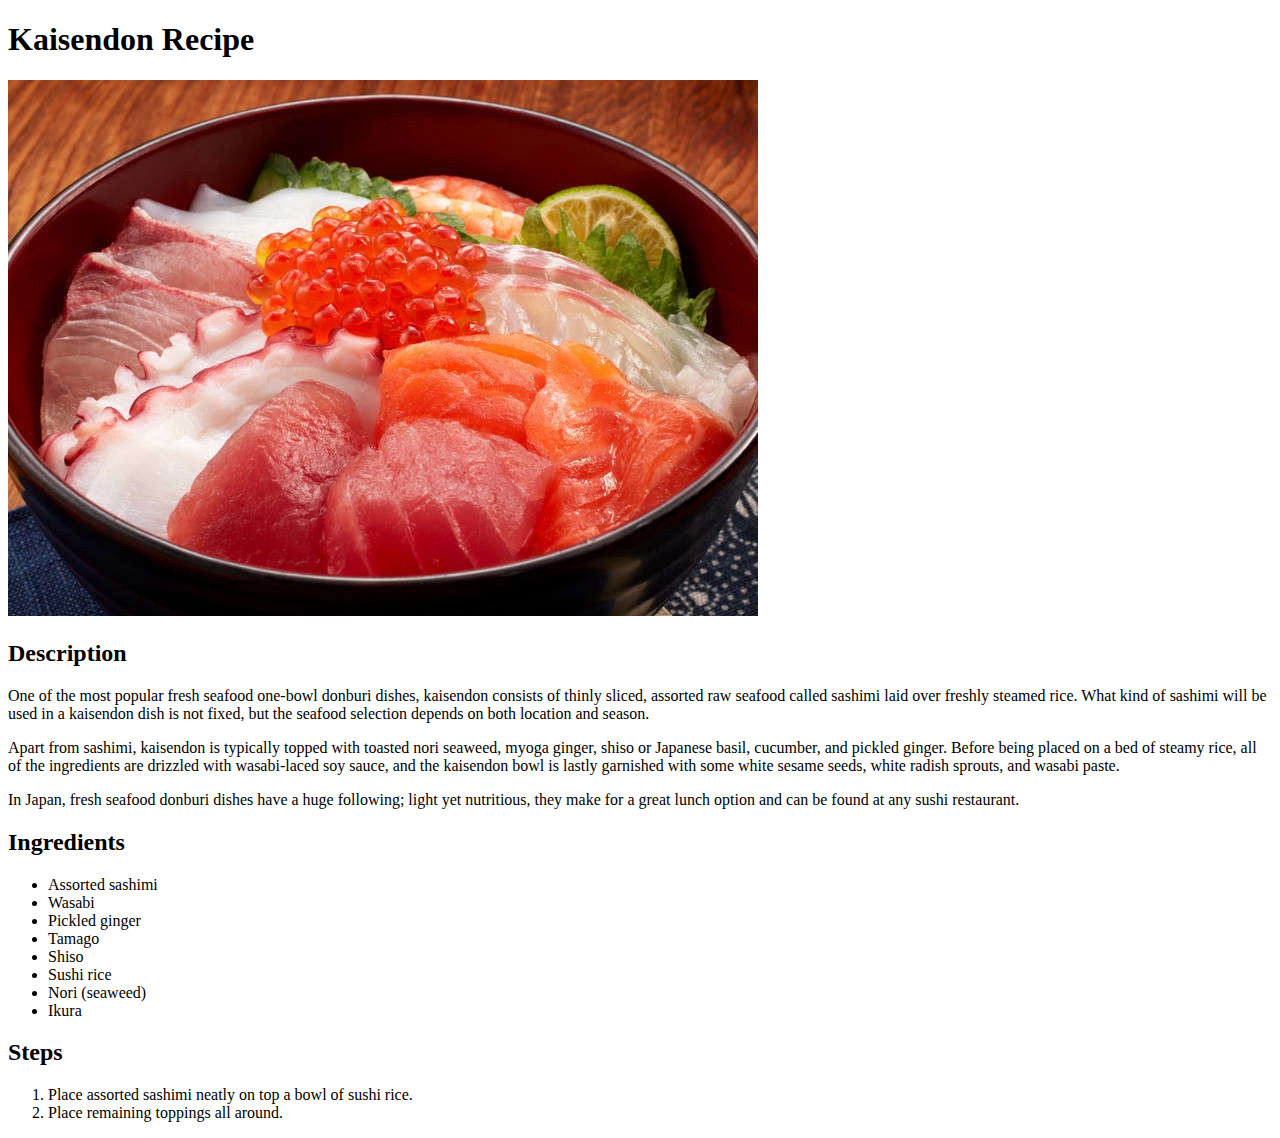
==== recipes/kaisendon.html @ fb9a1195 "Add new kaisendon recipe" ====
<!DOCTYPE html>
<html lang="en">
<head>
    <meta charset="UTF-8">
    <meta http-equiv="X-UA-Compatible" content="IE=edge">
    <meta name="viewport" content="width=device-width, initial-scale=1.0">
    <title>Kaisendon</title>
</head>
<body>
    <h1>Kaisendon Recipe</h1>
    <img src="./kaisendon.jpg">

    <h2>Description</h2>
    <p>One of the most popular fresh seafood one-bowl donburi dishes, kaisendon consists of thinly sliced, assorted raw seafood called sashimi laid over freshly steamed rice. What kind of sashimi will be used in a kaisendon dish is not fixed, but the seafood selection depends on both location and season.</p>
    <p>Apart from sashimi, kaisendon is typically topped with toasted nori seaweed, myoga ginger, shiso or Japanese basil, cucumber, and pickled ginger. Before being placed on a bed of steamy rice, all of the ingredients are drizzled with wasabi-laced soy sauce, and the kaisendon bowl is lastly garnished with some white sesame seeds, white radish sprouts, and wasabi paste.</p>
    <p>In Japan, fresh seafood donburi dishes have a huge following; light yet nutritious, they make for a great lunch option and can be found at any sushi restaurant.</p>
    
    <h2>Ingredients</h2>
    <ul>
        <li>Assorted sashimi</li>
        <li>Wasabi</li>
        <li>Pickled ginger</li>
        <li>Tamago</li>
        <li>Shiso</li>
        <li>Sushi rice</li>
        <li>Nori (seaweed)</li>
        <li>Ikura</li>
    </ul>

    <h2>Steps</h2>
    <ol>
        <li>Place assorted sashimi neatly on top a bowl of sushi rice.</li>
        <li>Place remaining toppings all around.</li>
    </ol>

</body>
</html>
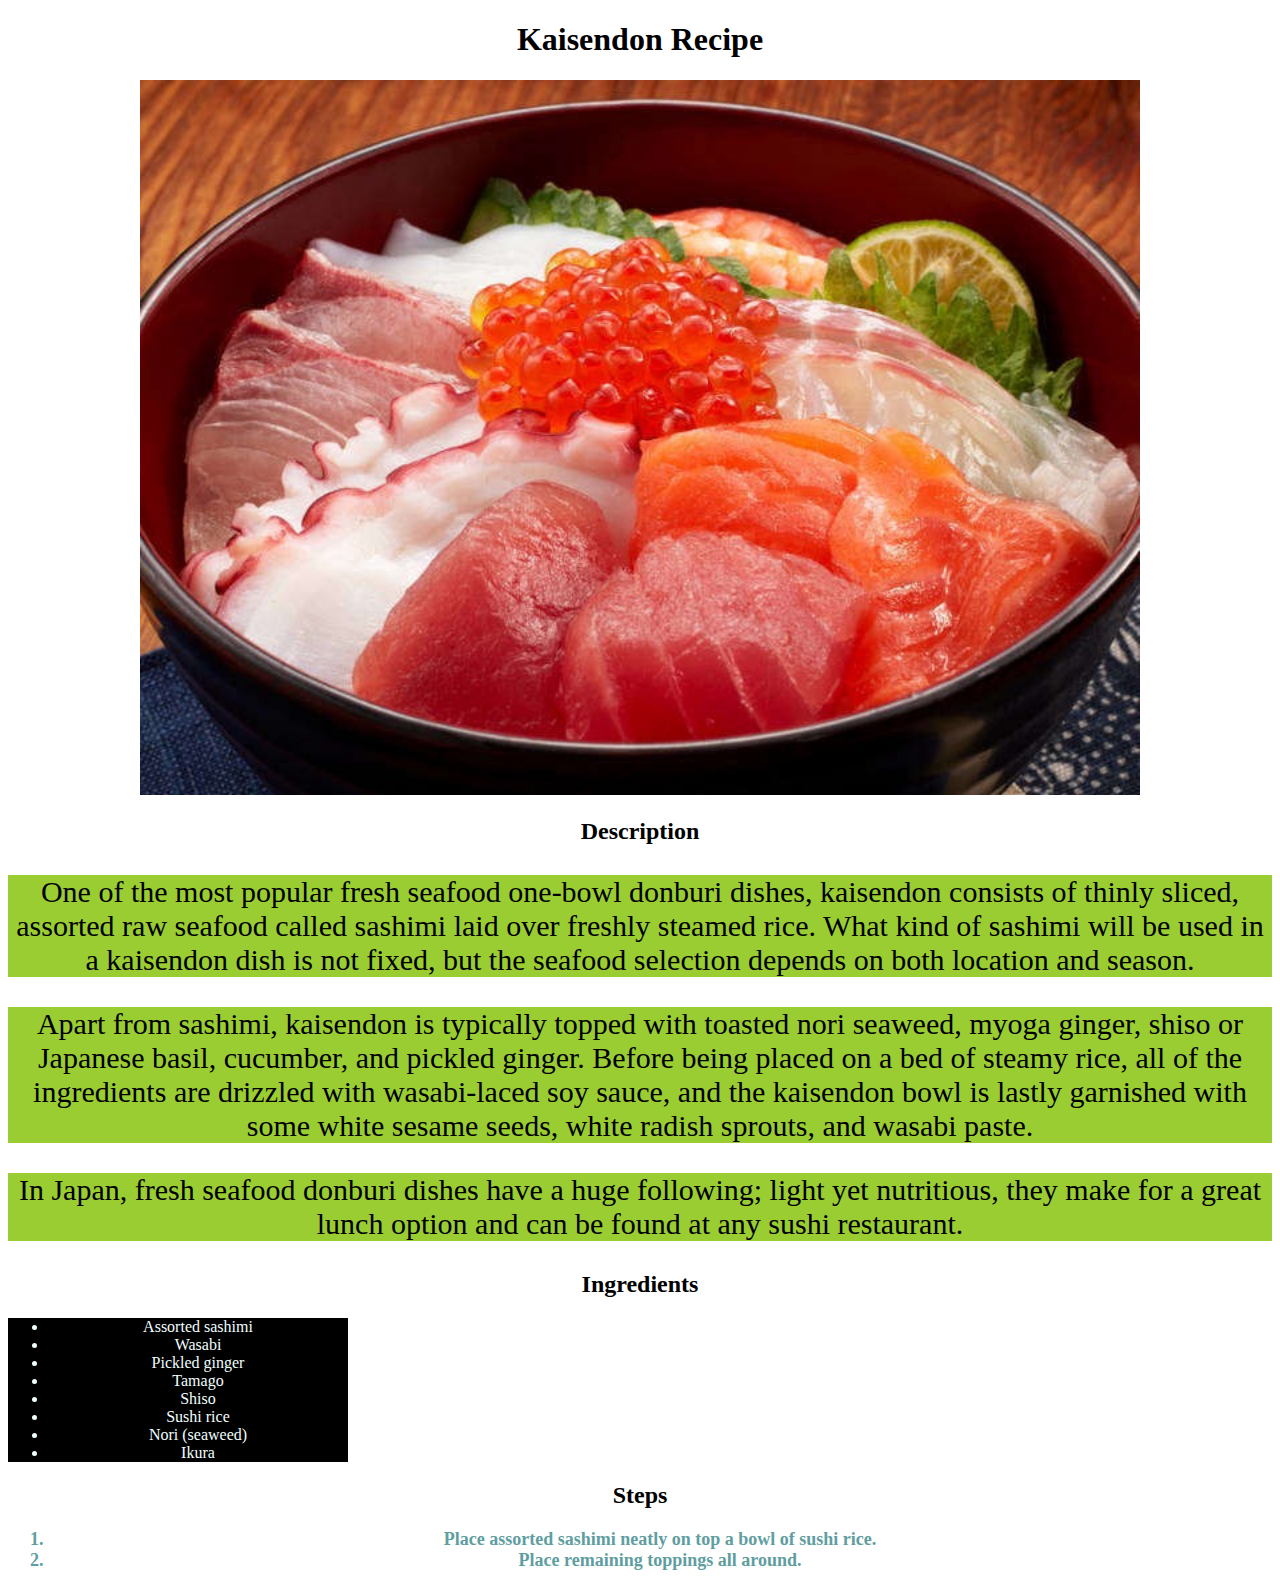
==== commit 6b352730: "Add CSS into webpage" ====
--- a/recipes/kaisendon.html
+++ b/recipes/kaisendon.html
@@ -4,6 +4,7 @@
     <meta charset="UTF-8">
     <meta http-equiv="X-UA-Compatible" content="IE=edge">
     <meta name="viewport" content="width=device-width, initial-scale=1.0">
+    <link rel="stylesheet" href="styles.css">
     <title>Kaisendon</title>
 </head>
 <body>
@@ -11,10 +12,11 @@
     <img src="./kaisendon.jpg">
 
     <h2>Description</h2>
-    <p>One of the most popular fresh seafood one-bowl donburi dishes, kaisendon consists of thinly sliced, assorted raw seafood called sashimi laid over freshly steamed rice. What kind of sashimi will be used in a kaisendon dish is not fixed, but the seafood selection depends on both location and season.</p>
-    <p>Apart from sashimi, kaisendon is typically topped with toasted nori seaweed, myoga ginger, shiso or Japanese basil, cucumber, and pickled ginger. Before being placed on a bed of steamy rice, all of the ingredients are drizzled with wasabi-laced soy sauce, and the kaisendon bowl is lastly garnished with some white sesame seeds, white radish sprouts, and wasabi paste.</p>
-    <p>In Japan, fresh seafood donburi dishes have a huge following; light yet nutritious, they make for a great lunch option and can be found at any sushi restaurant.</p>
-    
+    <div class="desc">
+        <p>One of the most popular fresh seafood one-bowl donburi dishes, kaisendon consists of thinly sliced, assorted raw seafood called sashimi laid over freshly steamed rice. What kind of sashimi will be used in a kaisendon dish is not fixed, but the seafood selection depends on both location and season.</p>
+        <p>Apart from sashimi, kaisendon is typically topped with toasted nori seaweed, myoga ginger, shiso or Japanese basil, cucumber, and pickled ginger. Before being placed on a bed of steamy rice, all of the ingredients are drizzled with wasabi-laced soy sauce, and the kaisendon bowl is lastly garnished with some white sesame seeds, white radish sprouts, and wasabi paste.</p>
+        <p>In Japan, fresh seafood donburi dishes have a huge following; light yet nutritious, they make for a great lunch option and can be found at any sushi restaurant.</p>
+    </div>
     <h2>Ingredients</h2>
     <ul>
         <li>Assorted sashimi</li>
--- a/recipes/styles.css
+++ b/recipes/styles.css
@@ -0,0 +1,26 @@
+body {
+    text-align: center;
+}
+
+ul {
+    background-color: black;
+    color: azure;
+    width: 300px;
+}
+
+img {
+    height: auto;
+    width: 1000px;
+}
+
+.desc p {
+    font-family: Cambria, Cochin, Georgia, Times, 'Times New Roman', serif;
+    background-color: yellowgreen;
+    font-size: 30px;
+}
+
+ol li {
+    font-weight: bold;
+    font-size: large;
+    color: cadetblue
+}